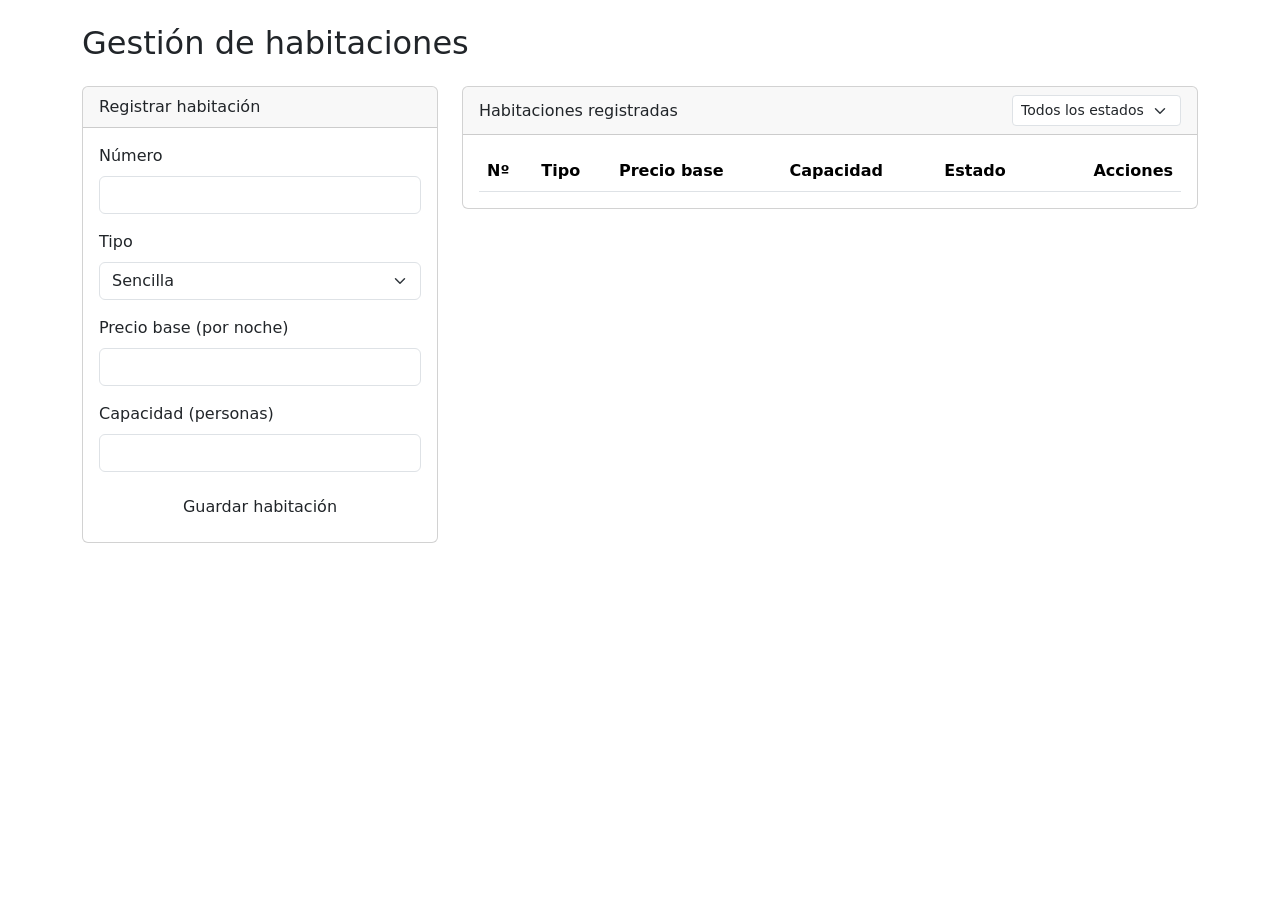
==== frontend/views/habitaciones.html @ 31eb52f1 "US-4.1 y US-4.2: Frontend HTML, CSS y JS con fetch" ====
<!DOCTYPE html>
<html lang="es">
<head>
    <meta charset="UTF-8">
    <meta name="viewport" content="width=device-width, initial-scale=1">
    <title>HospedaFlow - Habitaciones</title>
    <link href="https://cdn.jsdelivr.net/npm/bootstrap@5.3.3/dist/css/bootstrap.min.css" rel="stylesheet">
    <link rel="stylesheet" href="/css/estilos.css">
</head>
<body>
<div id="barraNavegacion"></div>

<div class="container my-4">
    <h2 class="mb-4">Gestión de habitaciones</h2>

    <div class="row g-4">
        <!-- Formulario (HabitacionRequestDTO) -->
        <div class="col-lg-4">
            <div class="card">
                <div class="card-header">Registrar habitación</div>
                <div class="card-body">
                    <form id="formHabitacion" novalidate>
                        <div class="mb-3">
                            <label for="habNumero" class="form-label">Número</label>
                            <input type="text" id="habNumero" class="form-control" required>
                        </div>
                        <div class="mb-3">
                            <label for="habTipo" class="form-label">Tipo</label>
                            <select id="habTipo" class="form-select" required>
                                <option value="Sencilla">Sencilla</option>
                                <option value="Doble">Doble</option>
                                <option value="Suite">Suite</option>
                                <option value="Familiar">Familiar</option>
                            </select>
                        </div>
                        <div class="mb-3">
                            <label for="habPrecio" class="form-label">Precio base (por noche)</label>
                            <input type="number" id="habPrecio" class="form-control" min="0.01" step="0.01" required>
                        </div>
                        <div class="mb-3">
                            <label for="habCapacidad" class="form-label">Capacidad (personas)</label>
                            <input type="number" id="habCapacidad" class="form-control" min="1" step="1" required>
                        </div>
                        <button type="submit" id="btnGuardarHabitacion" class="btn btn-hospeda w-100">Guardar habitación</button>
                    </form>
                </div>
            </div>
        </div>

        <!-- Listado -->
        <div class="col-lg-8">
            <div class="card">
                <div class="card-header d-flex justify-content-between align-items-center flex-wrap gap-2">
                    <span>Habitaciones registradas</span>
                    <select id="filtroEstado" class="form-select form-select-sm w-auto">
                        <option value="">Todos los estados</option>
                        <option value="DISPONIBLE">Disponible</option>
                        <option value="OCUPADA">Ocupada</option>
                        <option value="MANTENIMIENTO">Mantenimiento</option>
                    </select>
                </div>
                <div class="card-body tabla-contenedor">
                    <table class="table table-hover align-middle mb-0" id="tablaHabitaciones">
                        <thead>
                        <tr>
                            <th>Nº</th><th>Tipo</th><th>Precio base</th><th>Capacidad</th><th>Estado</th><th class="text-end">Acciones</th>
                        </tr>
                        </thead>
                        <tbody id="cuerpoTablaHabitaciones"></tbody>
                    </table>
                </div>
            </div>
        </div>
    </div>
</div>

<script src="https://cdn.jsdelivr.net/npm/bootstrap@5.3.3/dist/js/bootstrap.bundle.min.js"></script>
<script src="/js/comun.js"></script>
<script src="/js/habitaciones.js"></script>
</body>
</html>
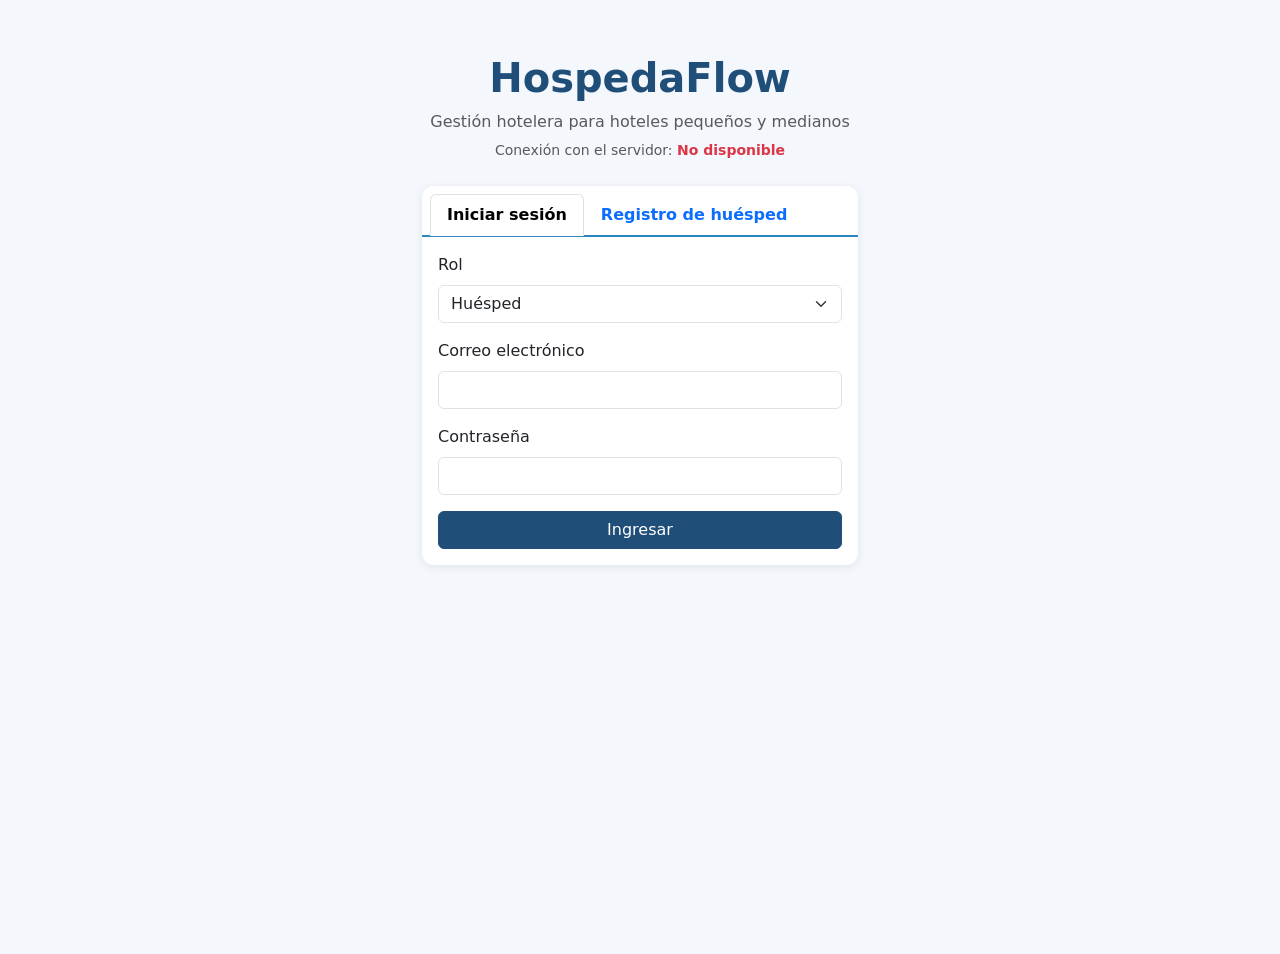
==== commit 6fb54ca0: "Ajuste de rutas relativas para compatibilidad de vistas locales y Spring Boot" ====
--- a/frontend/views/habitaciones.html
+++ b/frontend/views/habitaciones.html
@@ -5,7 +5,7 @@
     <meta name="viewport" content="width=device-width, initial-scale=1">
     <title>HospedaFlow - Habitaciones</title>
     <link href="https://cdn.jsdelivr.net/npm/bootstrap@5.3.3/dist/css/bootstrap.min.css" rel="stylesheet">
-    <link rel="stylesheet" href="/css/estilos.css">
+    <link rel="stylesheet" href="../css/estilos.css">
 </head>
 <body>
 <div id="barraNavegacion"></div>
@@ -75,8 +75,8 @@
 </div>
 
 <script src="https://cdn.jsdelivr.net/npm/bootstrap@5.3.3/dist/js/bootstrap.bundle.min.js"></script>
-<script src="/js/comun.js"></script>
-<script src="/js/habitaciones.js"></script>
+<script src="../js/comun.js"></script>
+<script src="../js/habitaciones.js"></script>
 </body>
 </html>
 
--- a/frontend/css/estilos.css
+++ b/frontend/css/estilos.css
@@ -0,0 +1,78 @@
+/* estilos.css - Estilos globales de HospedaFlow (complementa Bootstrap 5) */
+
+:root {
+    --hospeda-primario: #1f4e79;
+    --hospeda-secundario: #2e86c1;
+    --hospeda-fondo: #f4f7fb;
+}
+
+body {
+    background-color: var(--hospeda-fondo);
+    min-height: 100vh;
+}
+
+.bg-hospeda {
+    background: linear-gradient(90deg, var(--hospeda-primario), var(--hospeda-secundario));
+}
+
+.card {
+    border: none;
+    border-radius: 12px;
+    box-shadow: 0 2px 10px rgba(0, 0, 0, 0.08);
+}
+
+.card-header {
+    background-color: #fff;
+    font-weight: 600;
+    border-bottom: 2px solid var(--hospeda-secundario);
+    border-radius: 12px 12px 0 0 !important;
+}
+
+.btn-hospeda {
+    background-color: var(--hospeda-primario);
+    border-color: var(--hospeda-primario);
+    color: #fff;
+}
+
+.btn-hospeda:hover {
+    background-color: var(--hospeda-secundario);
+    border-color: var(--hospeda-secundario);
+    color: #fff;
+}
+
+/* Alertas flotantes dinámicas (mostrarAlerta en comun.js) */
+#contenedorAlertas {
+    position: fixed;
+    top: 70px;
+    right: 20px;
+    z-index: 2000;
+    width: 340px;
+    max-width: calc(100% - 40px);
+}
+
+/* Pantalla de login */
+.login-contenedor {
+    max-width: 460px;
+    margin: 6vh auto;
+}
+
+.login-titulo {
+    color: var(--hospeda-primario);
+    font-weight: 700;
+}
+
+.tabla-contenedor {
+    overflow-x: auto;
+}
+
+.tabla-vacia {
+    color: #6c757d;
+    text-align: center;
+    padding: 1.5rem 0;
+}
+
+/* Insignias de estado (valores de los enums EstadoHabitacion / EstadoReserva) */
+.estado-DISPONIBLE, .estado-CONFIRMADA, .estado-VIGENTE { background-color: #198754 !important; }
+.estado-OCUPADA, .estado-CANCELADA, .estado-INACTIVA { background-color: #dc3545 !important; }
+.estado-MANTENIMIENTO, .estado-PENDIENTE { background-color: #fd7e14 !important; }
+
